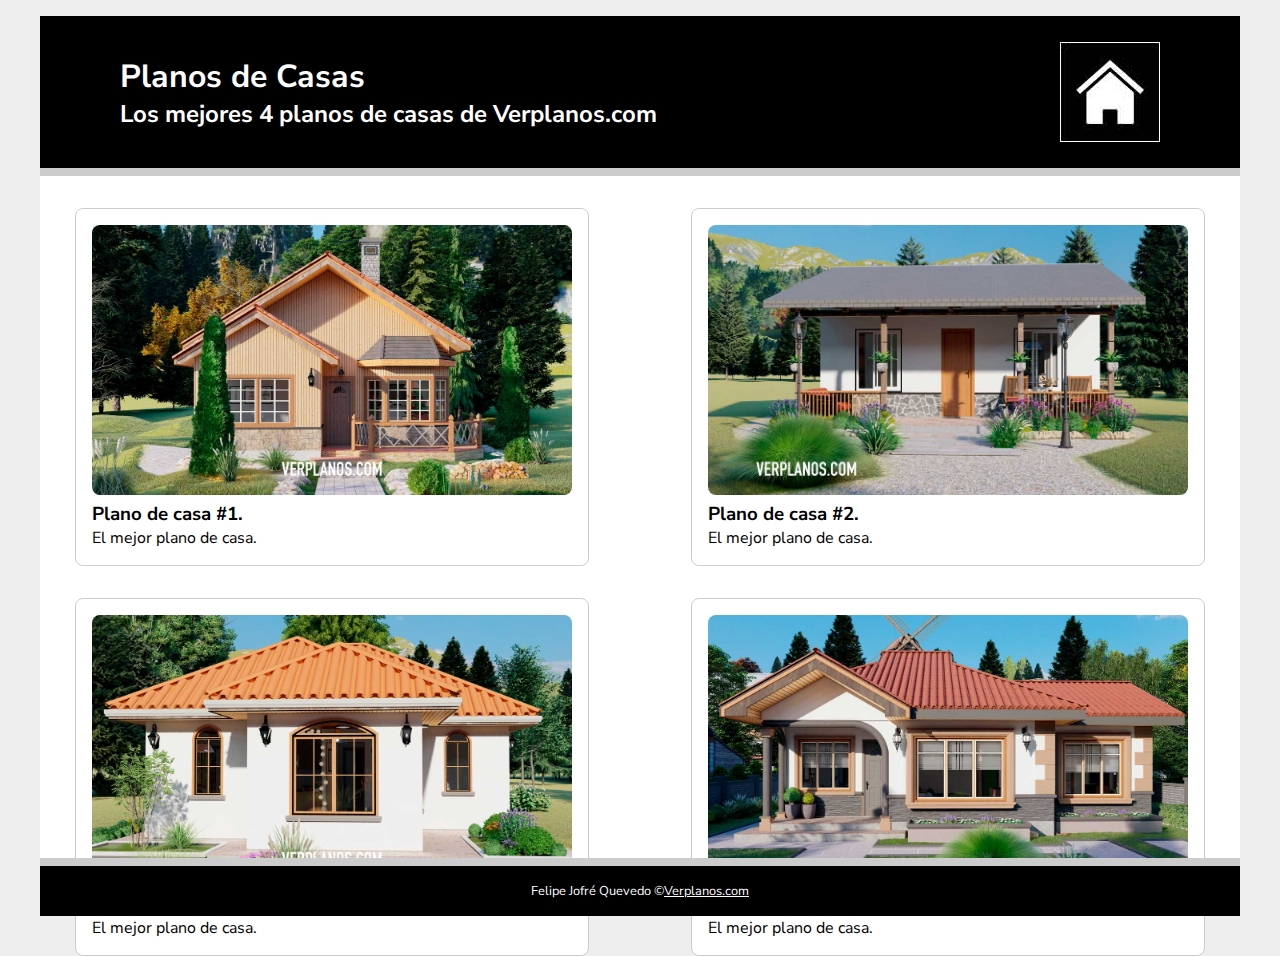
==== 02-landing-page/index.html @ 4c43d5ed "Desafío 02: Landing page" ====
<!doctype html>
<html lang="es">
<head>
    <meta charset="UTF-8">
    <meta name="viewport"
          content="width=device-width, user-scalable=no, initial-scale=1.0, maximum-scale=1.0, minimum-scale=1.0">
    <meta http-equiv="X-UA-Compatible" content="ie=edge">
    <title>Planos de Casas - Landing</title>

    <!-- My Style Sheet (CSS) -->
    <link rel="stylesheet" href="./assets/css/style.css">
</head>
<body>
<div id="wrap">
    <!-- Sección principal -->
    <header class="flex in-column">
        <h1>Planos de Casas</h1>
        <h2>Los mejores 4 planos de casas de Verplanos.com</h2>
    </header>

    <!-- Sección productos -->
    <main class="flex">
        <div class="card">
            <div class="card-imagen">
                <img src="./assets/img/plano-casa-1.jpg" alt="Plano de casa 1">
            </div>
            <div class="card-body">
                <h3>Plano de casa #1.</h3>
                <p>El mejor plano de casa.</p>
            </div>
        </div>

        <div class="card">
            <div class="card-imagen">
                <img src="./assets/img/plano-casa-2.jpg" alt="Plano de casa 1">
            </div>
            <div class="card-body">
                <h3>Plano de casa #2.</h3>
                <p>El mejor plano de casa.</p>
            </div>
        </div>

        <div class="card">
            <div class="card-imagen">
                <img src="./assets/img/plano-casa-3.jpg" alt="Plano de casa 1">
            </div>
            <div class="card-body">
                <h3>Plano de casa #3.</h3>
                <p>El mejor plano de casa.</p>
            </div>
        </div>

        <div class="card">
            <div class="card-imagen">
                <img src="./assets/img/plano-casa-4.jpg" alt="Plano de casa 1">
            </div>
            <div class="card-body">
                <h3>Plano de casa #4.</h3>
                <p>El mejor plano de casa.</p>
            </div>
        </div>
    </main>

    <!-- Sección footer -->
    <footer class="flex">
        Felipe Jofré Quevedo &copy; <a href="https://verplanos.com/" target="_blank">Verplanos.com</a>
    </footer>
</div>
</body>
</html>
---- 02-landing-page/assets/css/style.css ----
@import url('https://fonts.googleapis.com/css2?family=Nunito+Sans:wght@400;700&display=swap');

* {
    margin: 0;
    padding: 0;
    box-sizing: border-box;
}

body {
    display: flex;
    flex-direction: column;
    align-items: center;
    font-family: 'Nunito Sans', sans-serif;
    background: #eee;
    padding: 1rem 0 1rem;
}

header {
    height: 10rem;
    width: 100%;
    padding: 1rem 0 1rem 5rem;
    margin: 0 0 2rem;
    justify-content: center;
    color: #ffffff;
    background: #000 url("../img/logo.jpg") no-repeat right 5rem center;
    border-bottom: 0.5rem solid #ccc;
}

main {
    flex-wrap: wrap;
    gap: 2rem;
    justify-content: space-around;
}

footer {
    position: absolute;
    bottom: 0;
    color: #fff;
    background: #000;
    width: 100%;
    justify-content: center;
    padding: 1rem;
    font-size: 0.8rem;
    border-top: 0.5rem solid #ccc;
}

footer a {
    color: #fff;
}

#wrap {
    width: 1200px;
    height: 100vh;
    align-items: center;
    position: relative;
    background: #fff;
}

.flex {
    display: flex;
}

.in-column {
    flex-direction: column;
}

.card {
    background: #fff;
    padding: 1rem;
    border: 0.1rem solid #ccc;
    border-radius: 0.5rem;
}

.card-imagen {
    width: 30rem;
}

.card-imagen img {
    width: 100%;
    border-radius: 0.5rem;
}
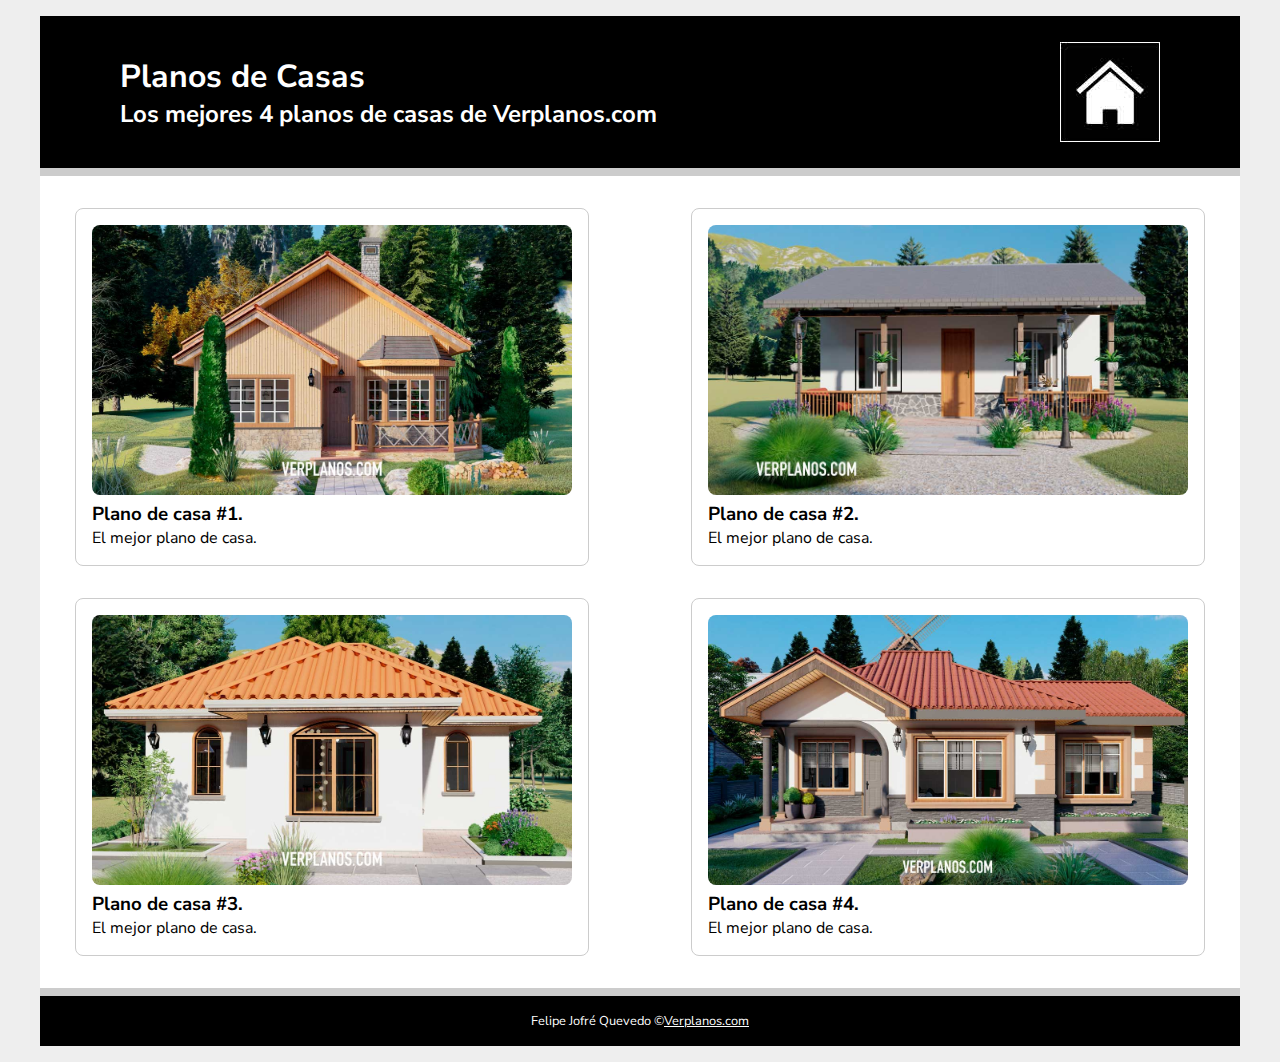
==== commit e36bae48: "Modificación del main, los div de cada cards pasan a ser articles" ====
--- a/02-landing-page/index.html
+++ b/02-landing-page/index.html
@@ -20,27 +20,27 @@
 
     <!-- Sección productos -->
     <main class="flex">
-        <div class="card">
+        <article class="card">
             <div class="card-imagen">
-                <img src="./assets/img/plano-casa-1.jpg" alt="Plano de casa 1">
+                <img src="./assets/img/plano-casa-1.jpg" alt="Plano de una cabaña especial para el campo">
             </div>
             <div class="card-body">
                 <h3>Plano de casa #1.</h3>
                 <p>El mejor plano de casa.</p>
             </div>
-        </div>
+        </article>
 
-        <div class="card">
+        <article class="card">
             <div class="card-imagen">
-                <img src="./assets/img/plano-casa-2.jpg" alt="Plano de casa 1">
+                <img src="./assets/img/plano-casa-2.jpg" alt="Plano de casa pequeña para la ciudad el campo">
             </div>
             <div class="card-body">
                 <h3>Plano de casa #2.</h3>
                 <p>El mejor plano de casa.</p>
             </div>
-        </div>
+        </article>
 
-        <div class="card">
+        <article class="card">
             <div class="card-imagen">
                 <img src="./assets/img/plano-casa-3.jpg" alt="Plano de casa 1">
             </div>
@@ -48,17 +48,17 @@
                 <h3>Plano de casa #3.</h3>
                 <p>El mejor plano de casa.</p>
             </div>
-        </div>
+        </article>
 
-        <div class="card">
+        <article class="card">
             <div class="card-imagen">
-                <img src="./assets/img/plano-casa-4.jpg" alt="Plano de casa 1">
+                <img src="./assets/img/plano-casa-4.jpg" alt="Plano de casa con aires coloniales muy confortable">
             </div>
             <div class="card-body">
                 <h3>Plano de casa #4.</h3>
                 <p>El mejor plano de casa.</p>
             </div>
-        </div>
+        </article>
     </main>
 
     <!-- Sección footer -->
--- a/02-landing-page/assets/css/style.css
+++ b/02-landing-page/assets/css/style.css
@@ -30,11 +30,10 @@
     flex-wrap: wrap;
     gap: 2rem;
     justify-content: space-around;
+    padding: 0 0 2rem 0;
 }
 
 footer {
-    position: absolute;
-    bottom: 0;
     color: #fff;
     background: #000;
     width: 100%;
@@ -50,10 +49,8 @@
 
 #wrap {
     width: 1200px;
-    height: 100vh;
     align-items: center;
-    position: relative;
-    background: #fff;
+    background: #ffffff;
 }
 
 .flex {
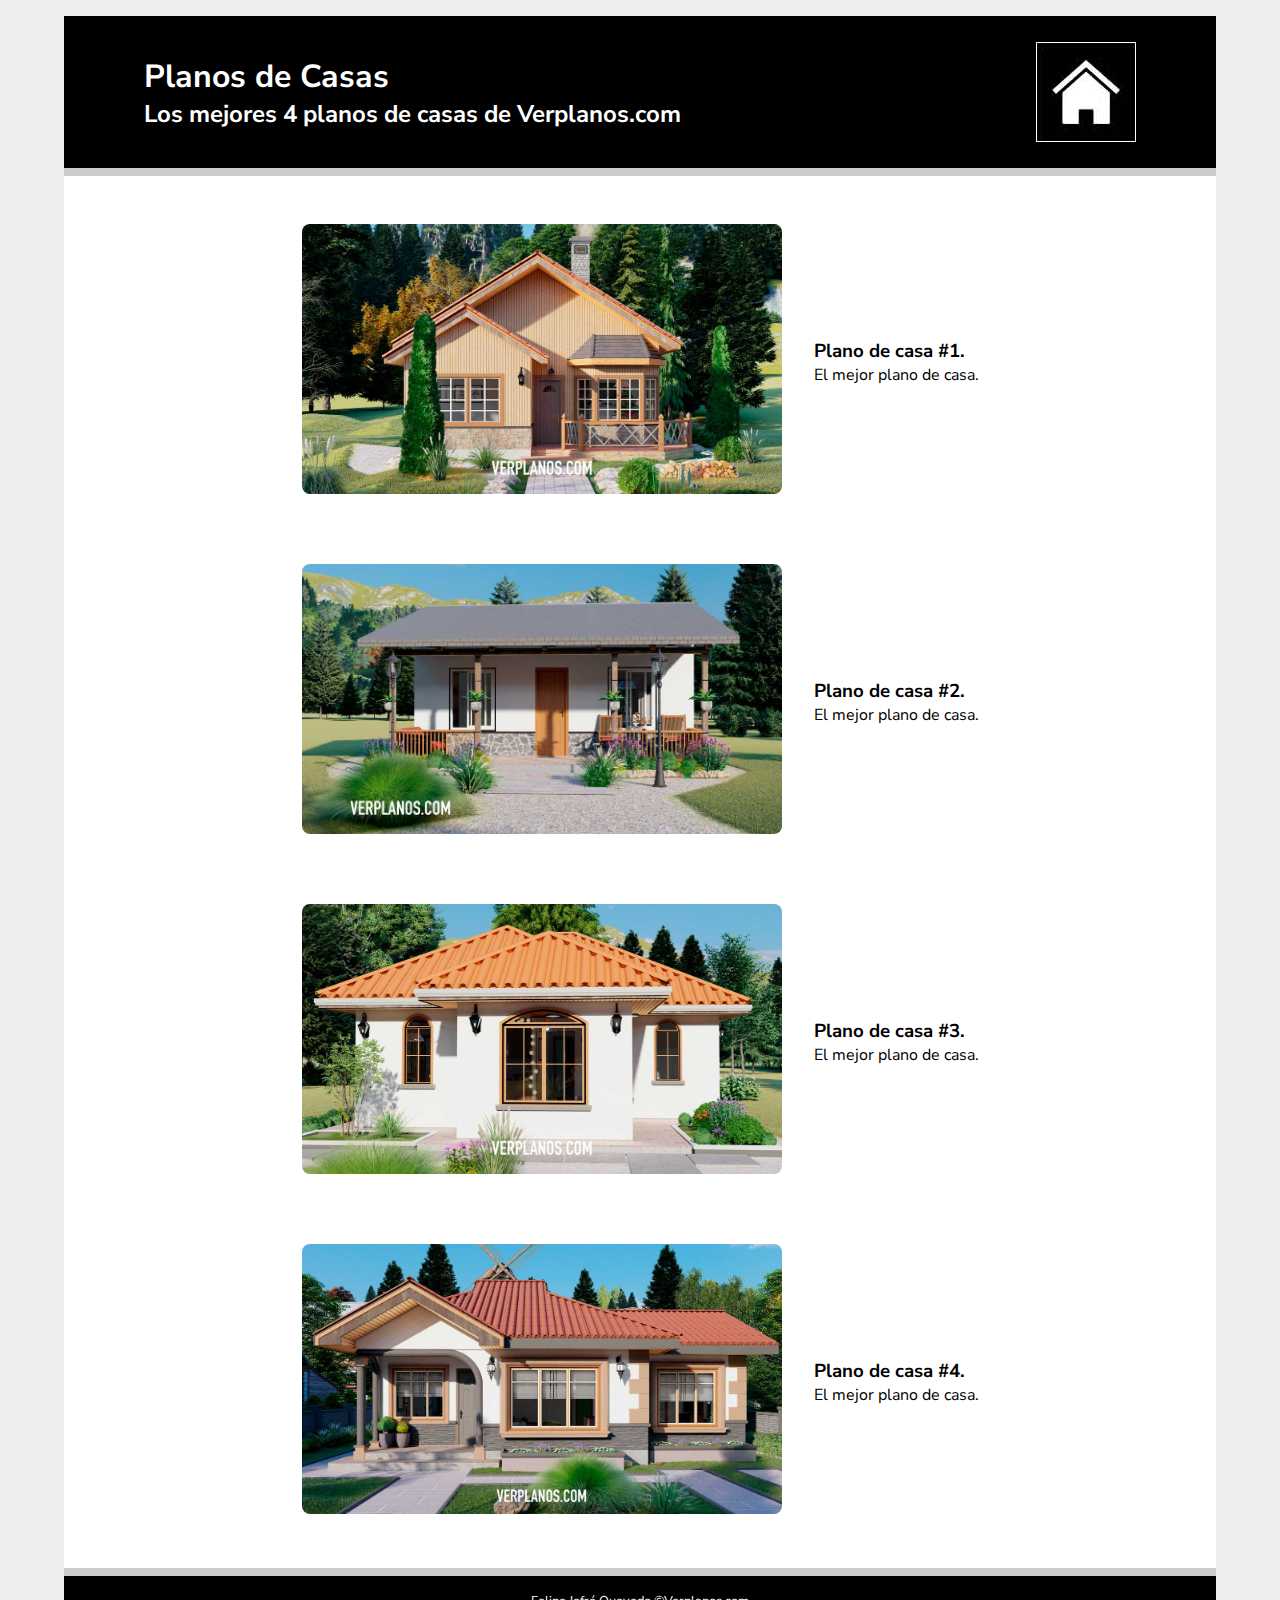
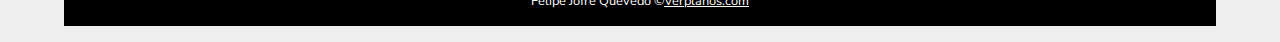
==== commit ab0da0f6: "Media querys added" ====
--- a/02-landing-page/index.html
+++ b/02-landing-page/index.html
@@ -19,9 +19,9 @@
     </header>
 
     <!-- Sección productos -->
-    <main class="flex">
-        <article class="card">
-            <div class="card-imagen">
+    <main class="flex in-column">
+        <article class="flex card">
+            <div class="card-image">
                 <img src="./assets/img/plano-casa-1.jpg" alt="Plano de una cabaña especial para el campo">
             </div>
             <div class="card-body">
@@ -30,8 +30,8 @@
             </div>
         </article>
 
-        <article class="card">
-            <div class="card-imagen">
+        <article class="flex card">
+            <div class="card-image">
                 <img src="./assets/img/plano-casa-2.jpg" alt="Plano de casa pequeña para la ciudad el campo">
             </div>
             <div class="card-body">
@@ -40,8 +40,8 @@
             </div>
         </article>
 
-        <article class="card">
-            <div class="card-imagen">
+        <article class="flex card">
+            <div class="card-image">
                 <img src="./assets/img/plano-casa-3.jpg" alt="Plano de casa 1">
             </div>
             <div class="card-body">
@@ -50,8 +50,8 @@
             </div>
         </article>
 
-        <article class="card">
-            <div class="card-imagen">
+        <article class="flex card">
+            <div class="card-image">
                 <img src="./assets/img/plano-casa-4.jpg" alt="Plano de casa con aires coloniales muy confortable">
             </div>
             <div class="card-body">
--- a/02-landing-page/assets/css/style.css
+++ b/02-landing-page/assets/css/style.css
@@ -48,7 +48,8 @@
 }
 
 #wrap {
-    width: 1200px;
+    width: 90%;
+    max-width: 1200px;
     align-items: center;
     background: #ffffff;
 }
@@ -64,15 +65,62 @@
 .card {
     background: #fff;
     padding: 1rem;
-    border: 0.1rem solid #ccc;
+    border-radius: 0.5rem;
+    justify-content: center;
+    align-items: center;
+    gap: 2rem;
+}
+
+.card-image {
+    width: 30rem;
+}
+
+.card-image img {
+    width: 100%;
     border-radius: 0.5rem;
 }
 
-.card-imagen {
-    width: 30rem;
+@media screen and (max-width: 900px) {
+    body {
+        padding: 0;
+    }
+    header {
+        padding: 8rem 0 1rem;
+        margin: 0;
+        background: #000 url("../img/logo.jpg") no-repeat 50% 10%;
+        text-align: center;
+        height: auto;
+    }
+    #wrap {
+        width: 100%;
+    }
+    .card {
+        flex-direction: column;
+    }
 }
 
-.card-imagen img {
-    width: 100%;
-    border-radius: 0.5rem;
+@media screen and (max-width: 320px) {
+    header {
+        padding: 8rem 0 1rem;
+        margin: 0;
+        background: #000 url("../img/logo.jpg") no-repeat 50% 10%;
+        text-align: center;
+        height: auto;
+    }
+
+    header h1 {
+        font-size: 1.3rem;
+    }
+
+    header h2 {
+        font-size: 1rem;
+    }
+
+    .card {
+        flex-direction: column;
+    }
+
+    .card-image {
+        width: 90%;
+    }
 }